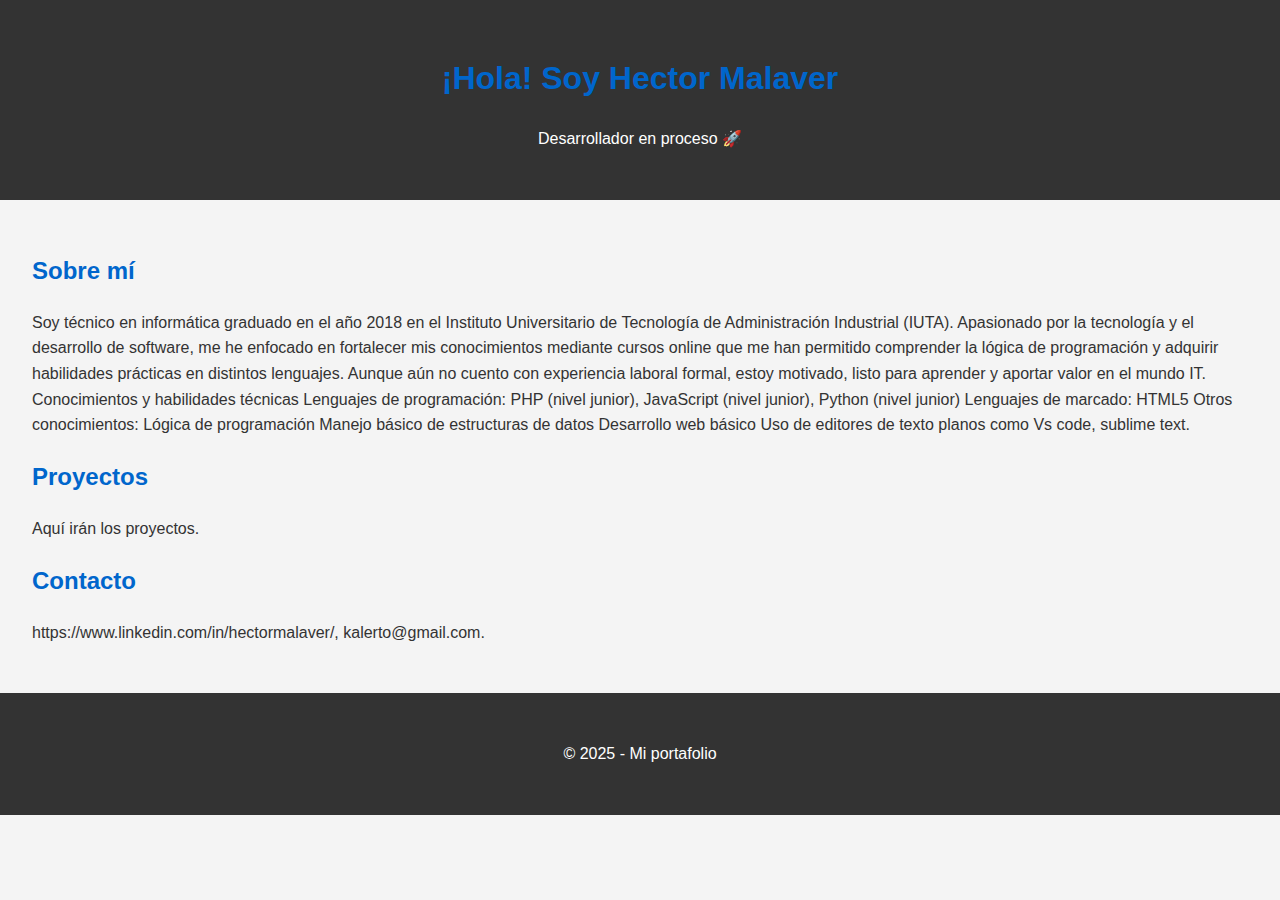
==== index.html @ 48feaa15 "Primera versión de mi portafolio web" ====
<!DOCTYPE html>
<html lang="es">
<head>
  <meta charset="UTF-8" />
  <meta name="viewport" content="width=device-width, initial-scale=1.0"/>
  <title>Mi Portafolio</title>
  <link rel="stylesheet" href="styles.css" />
</head>
<body>
  <header>
    <h1>¡Hola! Soy Hector Malaver</h1>
    <p>Desarrollador en proceso 🚀</p>
  </header>

  <main>
    <section>
      <h2>Sobre mí</h2>
      <p>Soy técnico en informática graduado en el año 2018 en el Instituto Universitario de Tecnología de Administración Industrial (IUTA). Apasionado por la tecnología y el desarrollo de software, me he enfocado en fortalecer mis conocimientos mediante cursos online que me han permitido comprender la lógica de programación y adquirir habilidades prácticas en distintos lenguajes. Aunque aún no cuento con experiencia laboral formal, estoy motivado, listo para aprender y aportar valor en el mundo IT.

        Conocimientos y habilidades técnicas
        Lenguajes de programación:
        PHP (nivel junior), JavaScript (nivel junior), Python (nivel junior)
        
        Lenguajes de marcado:
        HTML5
        
        Otros conocimientos:
        
        Lógica de programación
        
        Manejo básico de estructuras de datos
        
        Desarrollo web básico
        
        Uso de editores de texto planos como Vs code, sublime text.
        </p>
    </section>

    <section>
      <h2>Proyectos</h2>
      <p>Aquí irán los proyectos.</p>
    </section>

    <section>
      <h2>Contacto</h2>
      <p>https://www.linkedin.com/in/hectormalaver/, kalerto@gmail.com.</p>
    </section>
  </main>

  <footer>
    <p>© 2025 - Mi portafolio</p>
  </footer>
</body>
</html>
---- styles.css ----
body {
    font-family: Arial, sans-serif;
    margin: 0;
    padding: 0;
    line-height: 1.6;
    background-color: #f4f4f4;
    color: #333;
  }
  
  header, footer {
    background-color: #333;
    color: white;
    text-align: center;
    padding: 2rem;
  }
  
  main {
    padding: 2rem;
  }
  
  h1, h2 {
    color: #0066cc;
  }
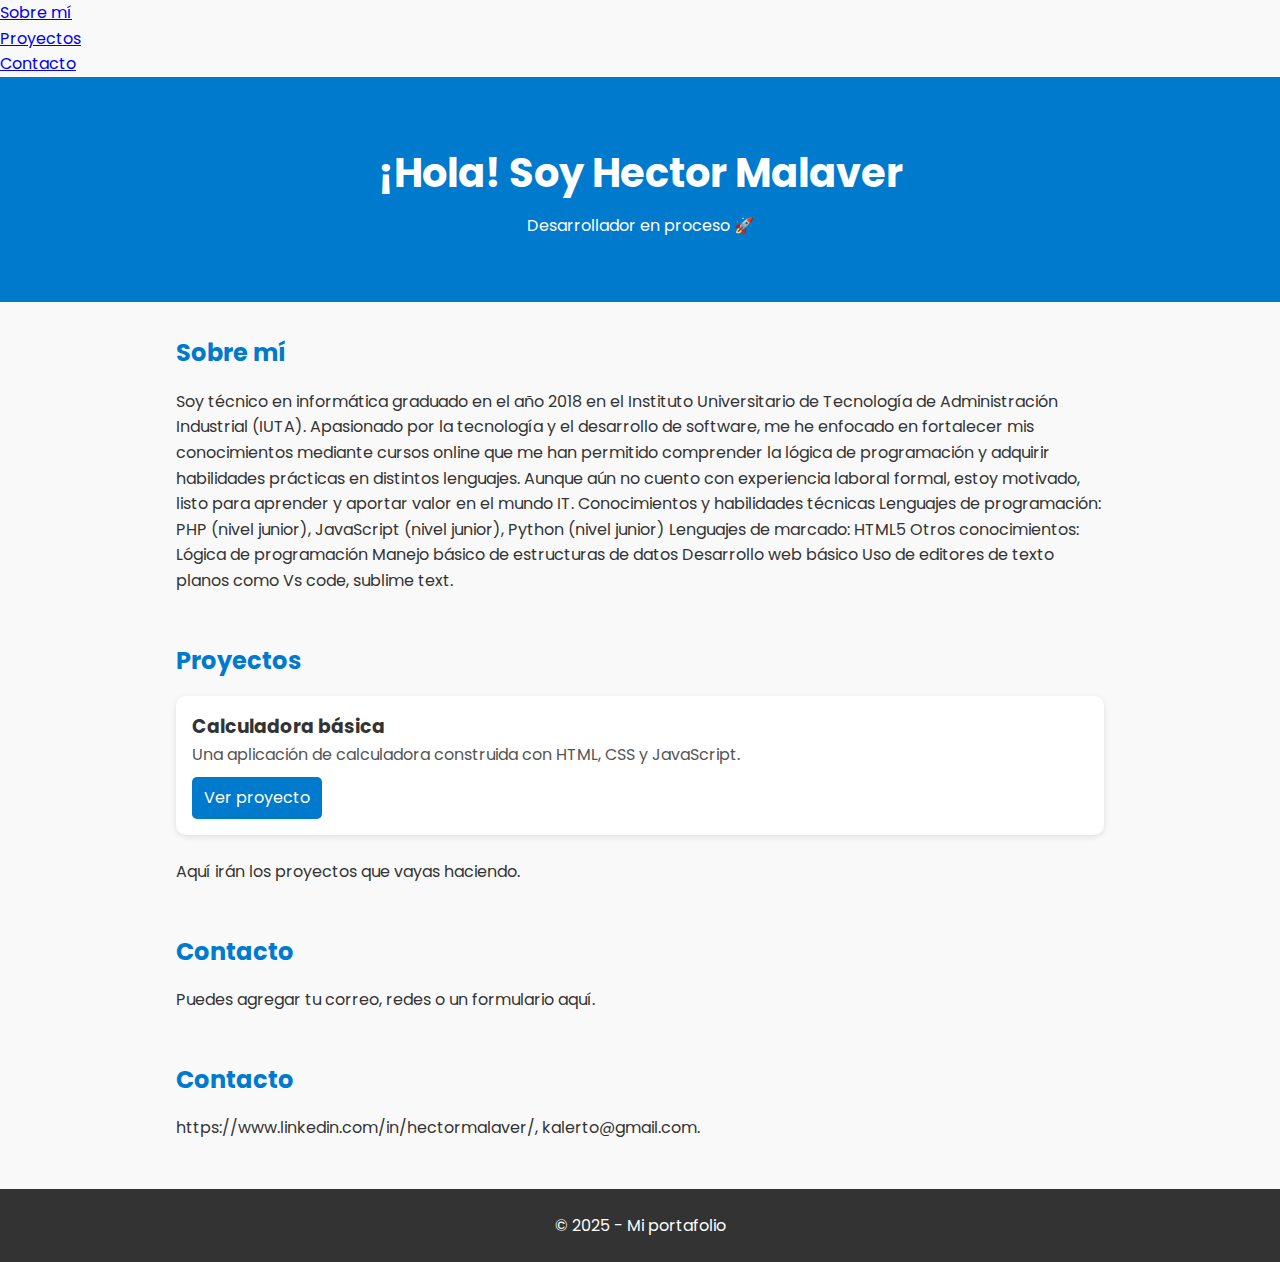
==== commit 0b76081d: "Agregado proyecto Calculadora al portafolio" ====
--- a/index.html
+++ b/index.html
@@ -1,21 +1,36 @@
 <!DOCTYPE html>
 <html lang="es">
-<head>
-  <meta charset="UTF-8" />
-  <meta name="viewport" content="width=device-width, initial-scale=1.0"/>
-  <title>Mi Portafolio</title>
-  <link rel="stylesheet" href="styles.css" />
-</head>
+    <head>
+        <meta charset="UTF-8" />
+        <meta name="viewport" content="width=device-width, initial-scale=1.0"/>
+        <title>Mi Portafolio</title>
+      
+        <!-- Google Fonts -->
+        <link href="https://fonts.googleapis.com/css2?family=Poppins:wght@300;500;700&display=swap" rel="stylesheet">
+      
+        <link rel="stylesheet" href="styles.css" />
+      </head>
+      
 <body>
-  <header>
+    <nav>
+        <ul>
+          <li><a href="#sobre-mi">Sobre mí</a></li>
+          <li><a href="#proyectos">Proyectos</a></li>
+          <li><a href="#contacto">Contacto</a></li>
+        </ul>
+      </nav>
+      
+    <header>
     <h1>¡Hola! Soy Hector Malaver</h1>
     <p>Desarrollador en proceso 🚀</p>
-  </header>
+    </header>
 
-  <main>
+    <main>
     <section>
       <h2>Sobre mí</h2>
-      <p>Soy técnico en informática graduado en el año 2018 en el Instituto Universitario de Tecnología de Administración Industrial (IUTA). Apasionado por la tecnología y el desarrollo de software, me he enfocado en fortalecer mis conocimientos mediante cursos online que me han permitido comprender la lógica de programación y adquirir habilidades prácticas en distintos lenguajes. Aunque aún no cuento con experiencia laboral formal, estoy motivado, listo para aprender y aportar valor en el mundo IT.
+      <p>Soy técnico en informática graduado en el
+        año 2018 en el Instituto Universitario de Tecnología de Administración Industrial (IUTA).
+        Apasionado por la tecnología y el desarrollo de software, me he enfocado en fortalecer mis conocimientos mediante cursos online que me han permitido comprender la lógica de programación y adquirir habilidades prácticas en distintos lenguajes. Aunque aún no cuento con experiencia laboral formal, estoy motivado, listo para aprender y aportar valor en el mundo IT.
 
         Conocimientos y habilidades técnicas
         Lenguajes de programación:
@@ -36,11 +51,22 @@
         </p>
     </section>
 
-    <section>
-      <h2>Proyectos</h2>
-      <p>Aquí irán los proyectos.</p>
-    </section>
-
+      <section id="proyectos">
+        <h2>Proyectos</h2>
+        <div class="proyecto">
+            <h3>Calculadora básica</h3>
+            <p>Una aplicación de calculadora construida con HTML, CSS y JavaScript.</p>
+            <a href="calculadora/index.html" target="_blank">Ver proyecto</a>
+          </div>
+          
+        <p>Aquí irán los proyectos que vayas haciendo.</p>
+      </section>
+      
+      <section id="contacto">
+        <h2>Contacto</h2>
+        <p>Puedes agregar tu correo, redes o un formulario aquí.</p>
+      </section>
+      
     <section>
       <h2>Contacto</h2>
       <p>https://www.linkedin.com/in/hectormalaver/, kalerto@gmail.com.</p>
--- a/styles.css
+++ b/styles.css
@@ -1,24 +1,116 @@
-body {
-    font-family: Arial, sans-serif;
+* {
     margin: 0;
     padding: 0;
+    box-sizing: border-box;
+  }
+  
+  body {
+    font-family: 'Poppins', sans-serif;
+    background-color: #f9f9f9;
+    color: #333;
     line-height: 1.6;
-    background-color: #f4f4f4;
+  }
+  
+  header {
+    background-color: #007acc;
+    color: white;
+    padding: 4rem 2rem;
+    text-align: center;
+  }
+  
+  header h1 {
+    font-size: 2.5rem;
+    margin-bottom: 0.5rem;
+  }
+  
+  main {
+    max-width: 960px;
+    margin: 2rem auto;
+    padding: 0 1rem;
+  }
+  
+  section {
+    margin-bottom: 3rem;
+  }
+  
+  h2 {
+    color: #007acc;
+    margin-bottom: 1rem;
+  }
+  
+  footer {
+    background-color: #333;
+    color: white;
+    text-align: center;
+    padding: 1.5rem;
+  }
+  
+  /* Responsive para móvil */
+  @media (max-width: 600px) {
+    header h1 {
+      font-size: 2rem;
+    }
+  
+    main {
+      padding: 0 1rem;
+    }
+    nav {
+        background-color: #333;
+        padding: 1rem;
+        text-align: center;
+      }
+      
+      nav ul {
+        list-style: none;
+        display: flex;
+        justify-content: center;
+      }
+      
+      nav ul li {
+        margin: 0 15px;
+      }
+      
+      nav ul li a {
+        text-decoration: none;
+        color: white;
+        font-weight: 500;
+        font-size: 1.1rem;
+      }
+      
+      nav ul li a:hover {
+        color: #007acc;
+      }
+      
+  }
+  .proyecto {
+    background-color: #fff;
+    padding: 1rem;
+    margin-bottom: 1.5rem;
+    border-radius: 10px;
+    box-shadow: 0 2px 6px rgba(0,0,0,0.1);
+  }
+  
+  .proyecto h3 {
+    margin-top: 0;
     color: #333;
   }
   
-  header, footer {
-    background-color: #333;
-    color: white;
-    text-align: center;
-    padding: 2rem;
+  .proyecto p {
+    color: #555;
   }
   
-  main {
-    padding: 2rem;
+  .proyecto a {
+    display: inline-block;
+    margin-top: 10px;
+    text-decoration: none;
+    background-color: #007acc;
+    color: white;
+    padding: 8px 12px;
+    border-radius: 5px;
+    transition: background-color 0.2s;
   }
   
-  h1, h2 {
-    color: #0066cc;
+  .proyecto a:hover {
+    background-color: #005f99;
   }
   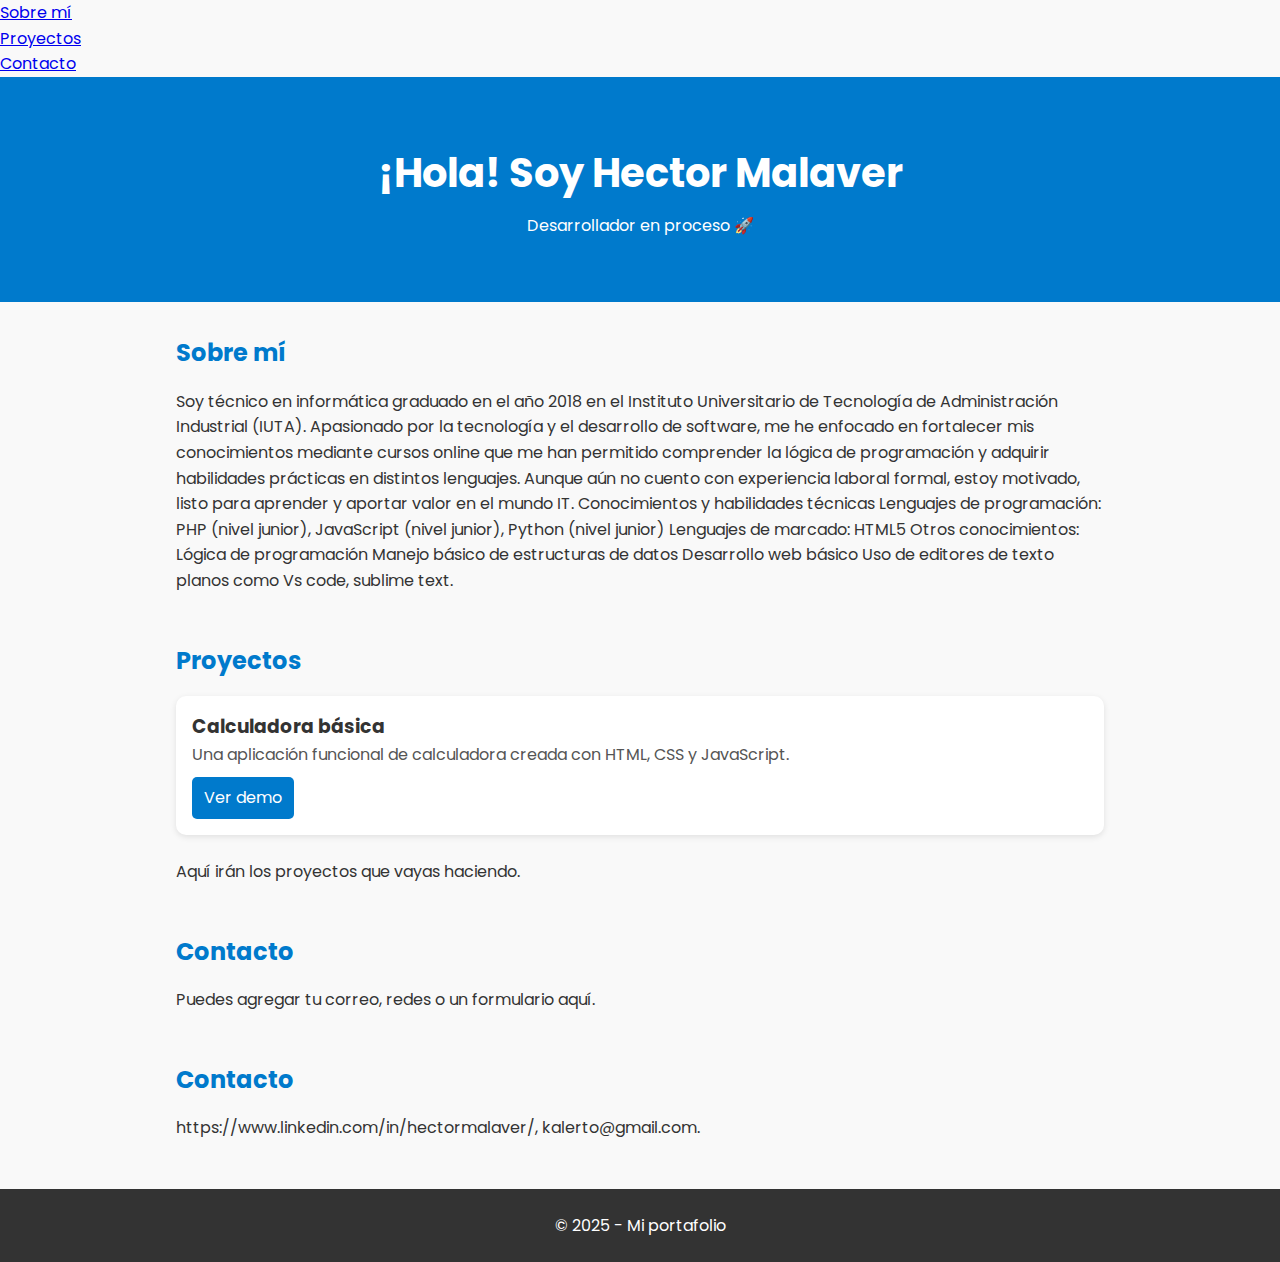
==== commit bd938e3c: "Agregado botón Ver demo al proyecto Calculadora" ====
--- a/index.html
+++ b/index.html
@@ -55,9 +55,10 @@
         <h2>Proyectos</h2>
         <div class="proyecto">
             <h3>Calculadora básica</h3>
-            <p>Una aplicación de calculadora construida con HTML, CSS y JavaScript.</p>
-            <a href="calculadora/index.html" target="_blank">Ver proyecto</a>
+            <p>Una aplicación funcional de calculadora creada con HTML, CSS y JavaScript.</p>
+            <a href="calculadora/index.html" target="_blank" class="btn-demo">Ver demo</a>
           </div>
+          
           
         <p>Aquí irán los proyectos que vayas haciendo.</p>
       </section>
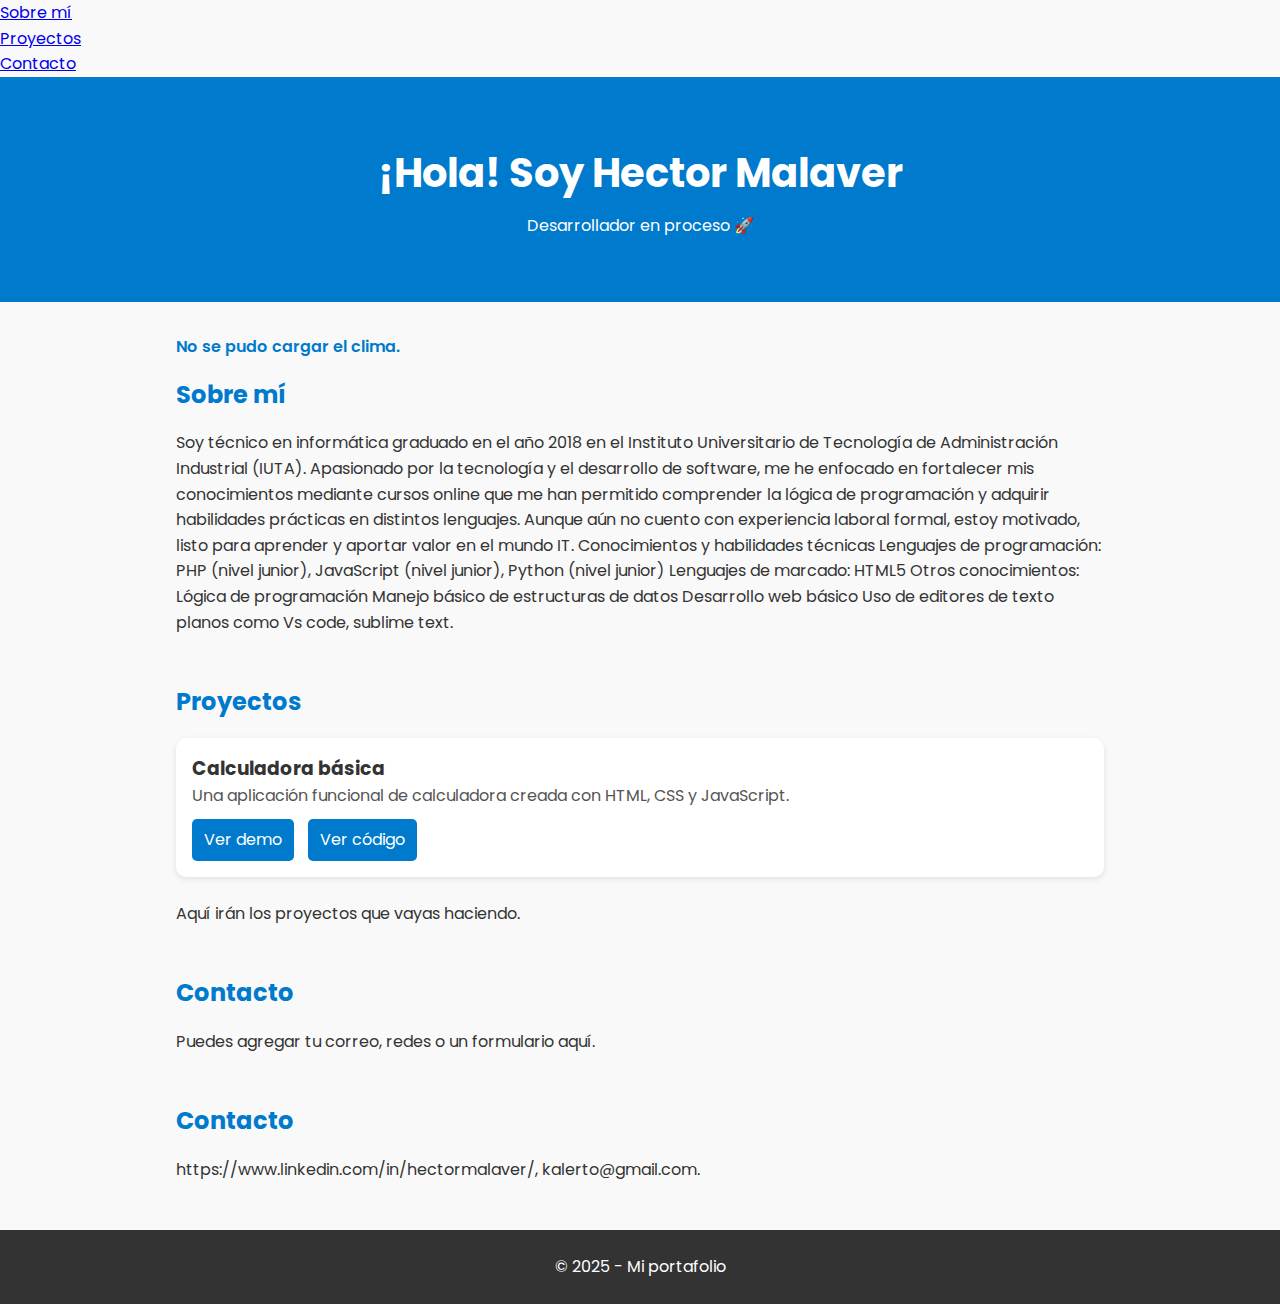
==== commit 5ecb41ea: "Cambié los colores de la calculadora" ====
--- a/index.html
+++ b/index.html
@@ -12,6 +12,8 @@
       </head>
       
 <body>
+  
+
     <nav>
         <ul>
           <li><a href="#sobre-mi">Sobre mí</a></li>
@@ -26,6 +28,9 @@
     </header>
 
     <main>
+      <div id="clima"></div>
+      <div id="fecha"></div>
+    
     <section>
       <h2>Sobre mí</h2>
       <p>Soy técnico en informática graduado en el
@@ -57,8 +62,8 @@
             <h3>Calculadora básica</h3>
             <p>Una aplicación funcional de calculadora creada con HTML, CSS y JavaScript.</p>
             <a href="calculadora/index.html" target="_blank" class="btn-demo">Ver demo</a>
+            <a href="https://github.com/tu-usuario/calculadora" target="_blank" class="btn-codigo">Ver código</a>
           </div>
-          
           
         <p>Aquí irán los proyectos que vayas haciendo.</p>
       </section>
@@ -77,5 +82,6 @@
   <footer>
     <p>© 2025 - Mi portafolio</p>
   </footer>
+  <script src="weather.js"></script>
 </body>
 </html>
--- a/styles.css
+++ b/styles.css
@@ -3,6 +3,15 @@
     padding: 0;
     box-sizing: border-box;
   }
+
+
+  #clima, #fecha {
+    font-size: 1rem;
+    margin-top: 1rem;
+    color: #007acc;
+    font-weight: 600;
+  }
+  
   
   body {
     font-family: 'Poppins', sans-serif;
@@ -113,4 +122,19 @@
   .proyecto a:hover {
     background-color: #005f99;
   }
+  .proyecto a {
+    display: inline-block;
+    margin-right: 10px;
+    margin-top: 10px;
+    text-decoration: none;
+    background-color: #007acc;
+    color: white;
+    padding: 8px 12px;
+    border-radius: 5px;
+    transition: background-color 0.2s;
+  }
+  
+  .proyecto a:hover {
+    background-color: #005f99;
+  }
   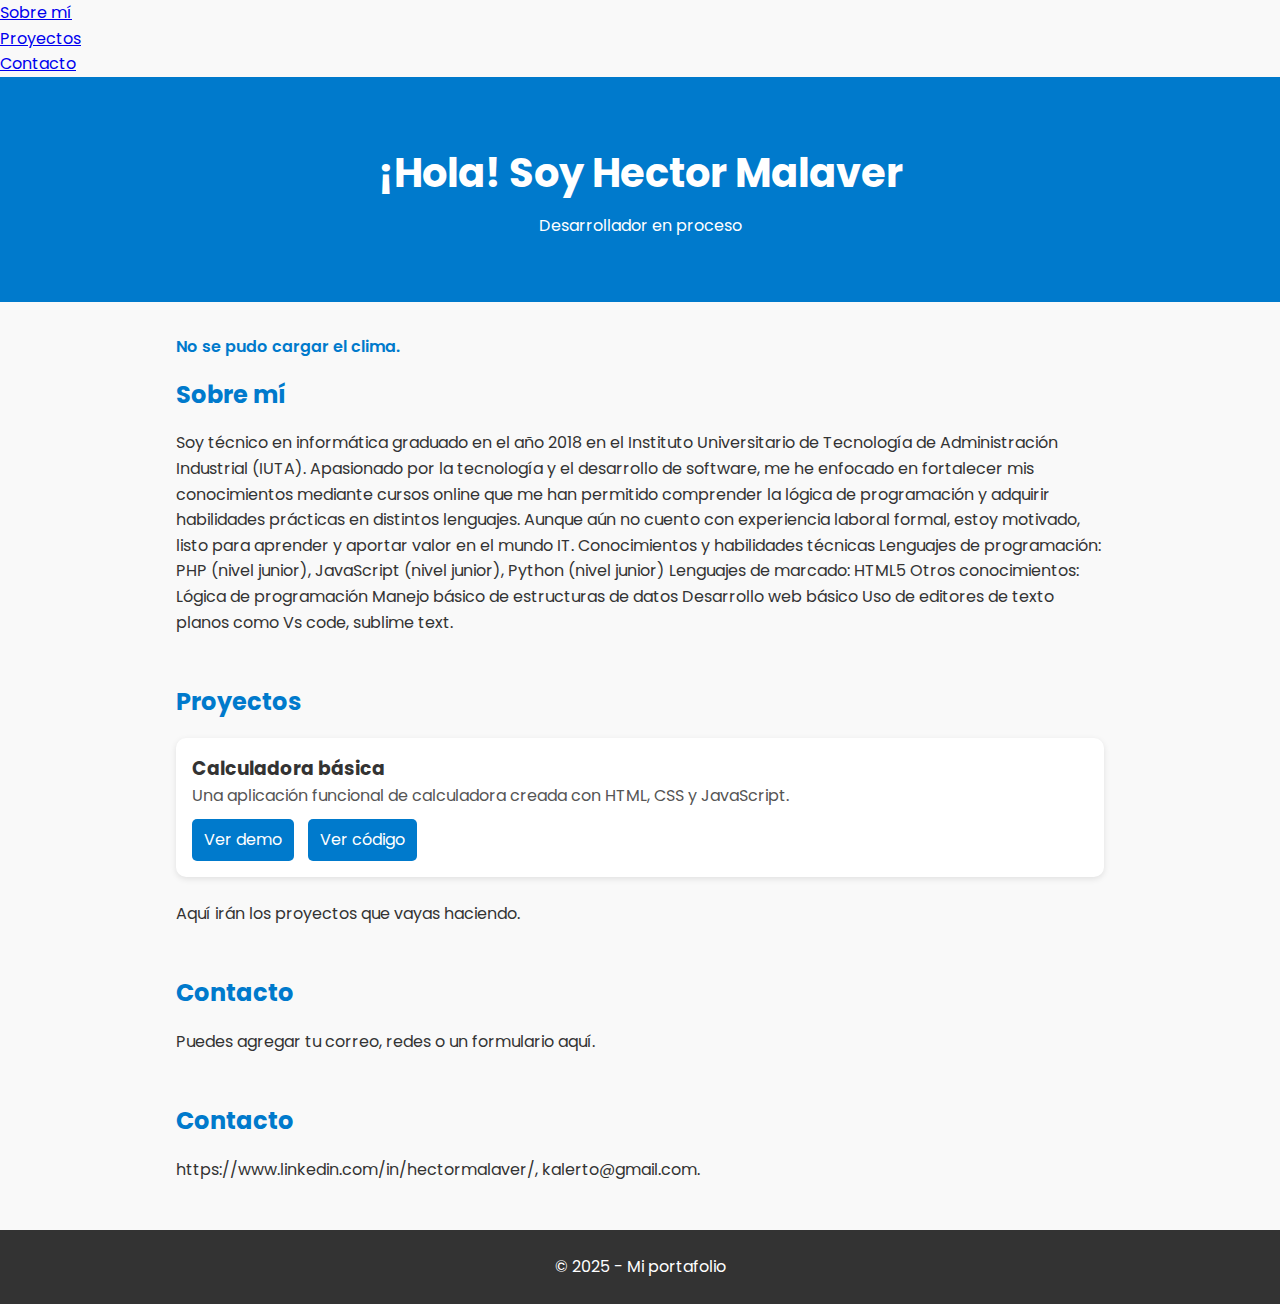
==== commit 76507717: "Verifiqué ubicación del index y enlaces" ====
--- a/index.html
+++ b/index.html
@@ -24,7 +24,7 @@
       
     <header>
     <h1>¡Hola! Soy Hector Malaver</h1>
-    <p>Desarrollador en proceso 🚀</p>
+    <p>Desarrollador en proceso </p>
     </header>
 
     <main>
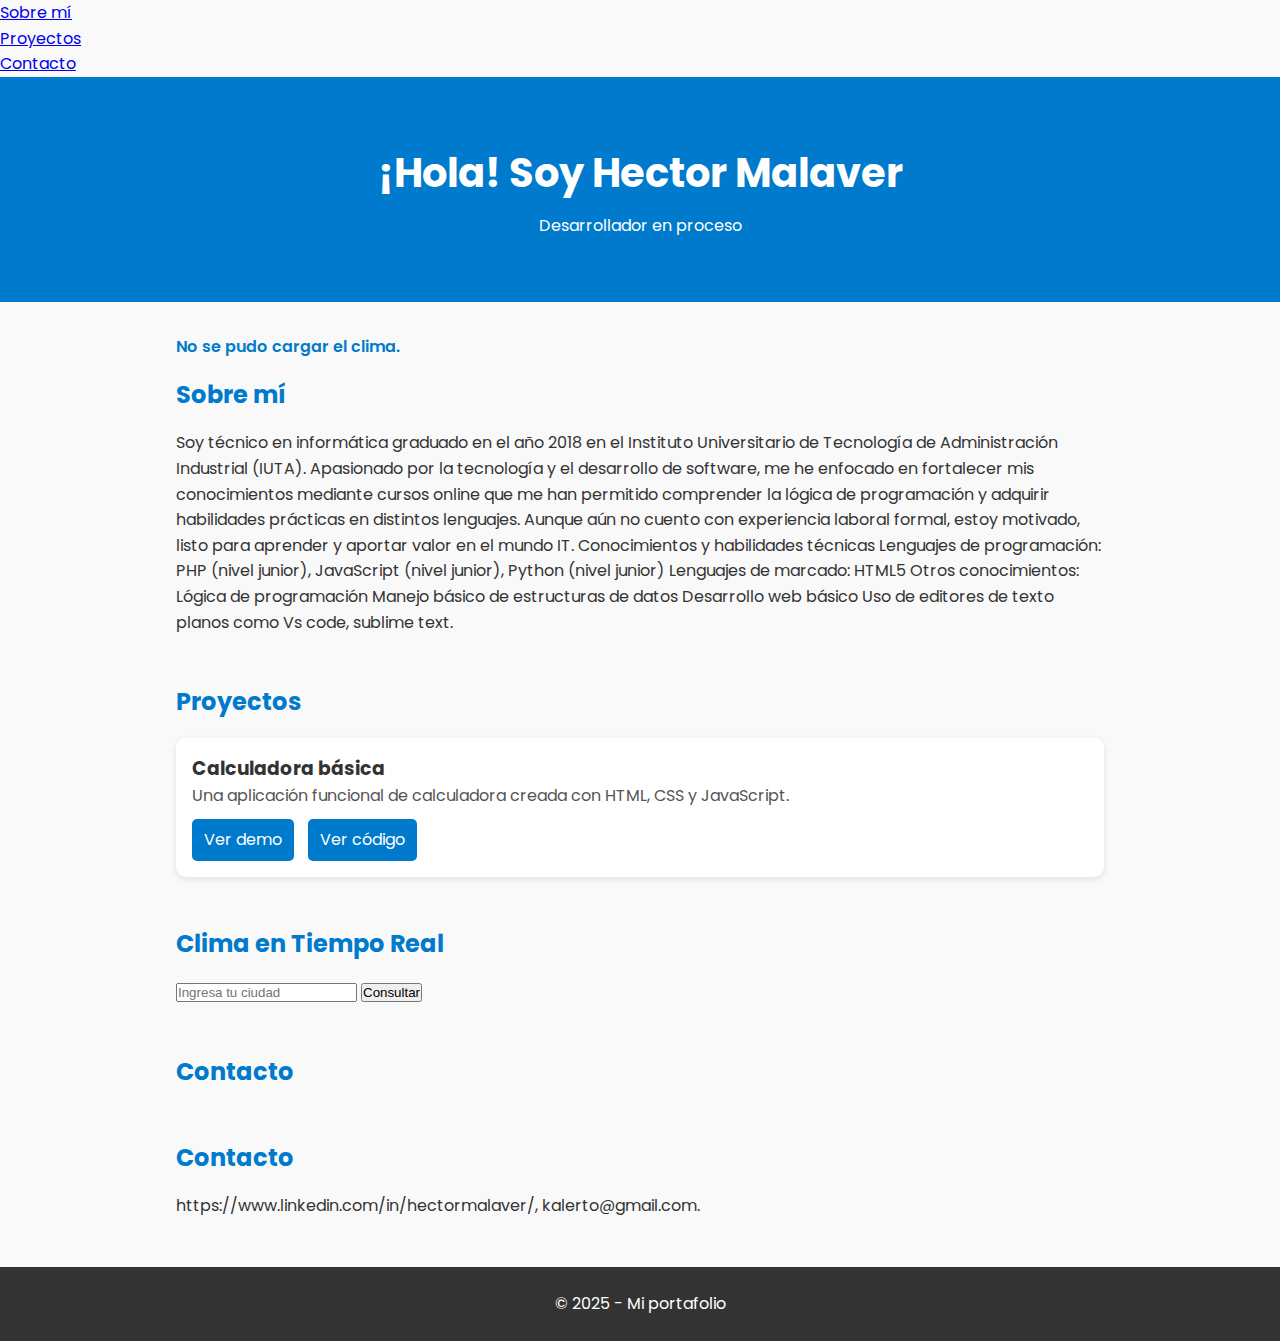
==== commit 1f526890: "Agregada app del clima en página principal" ====
--- a/index.html
+++ b/index.html
@@ -64,13 +64,19 @@
             <a href="calculadora/index.html" target="_blank" class="btn-demo">Ver demo</a>
             <a href="https://github.com/tu-usuario/calculadora" target="_blank" class="btn-codigo">Ver código</a>
           </div>
-          
-        <p>Aquí irán los proyectos que vayas haciendo.</p>
       </section>
+      <section id="clima">
+        <h2>Clima en Tiempo Real</h2>
+        <div id="weather">
+          <input type="text" id="cityInput" placeholder="Ingresa tu ciudad" />
+          <button onclick="getWeather()">Consultar</button>
+          <div id="weatherResult"></div>
+        </div>
+      </section>
+      
       
       <section id="contacto">
         <h2>Contacto</h2>
-        <p>Puedes agregar tu correo, redes o un formulario aquí.</p>
       </section>
       
     <section>
@@ -83,5 +89,7 @@
     <p>© 2025 - Mi portafolio</p>
   </footer>
   <script src="weather.js"></script>
+
+ 
 </body>
 </html>
